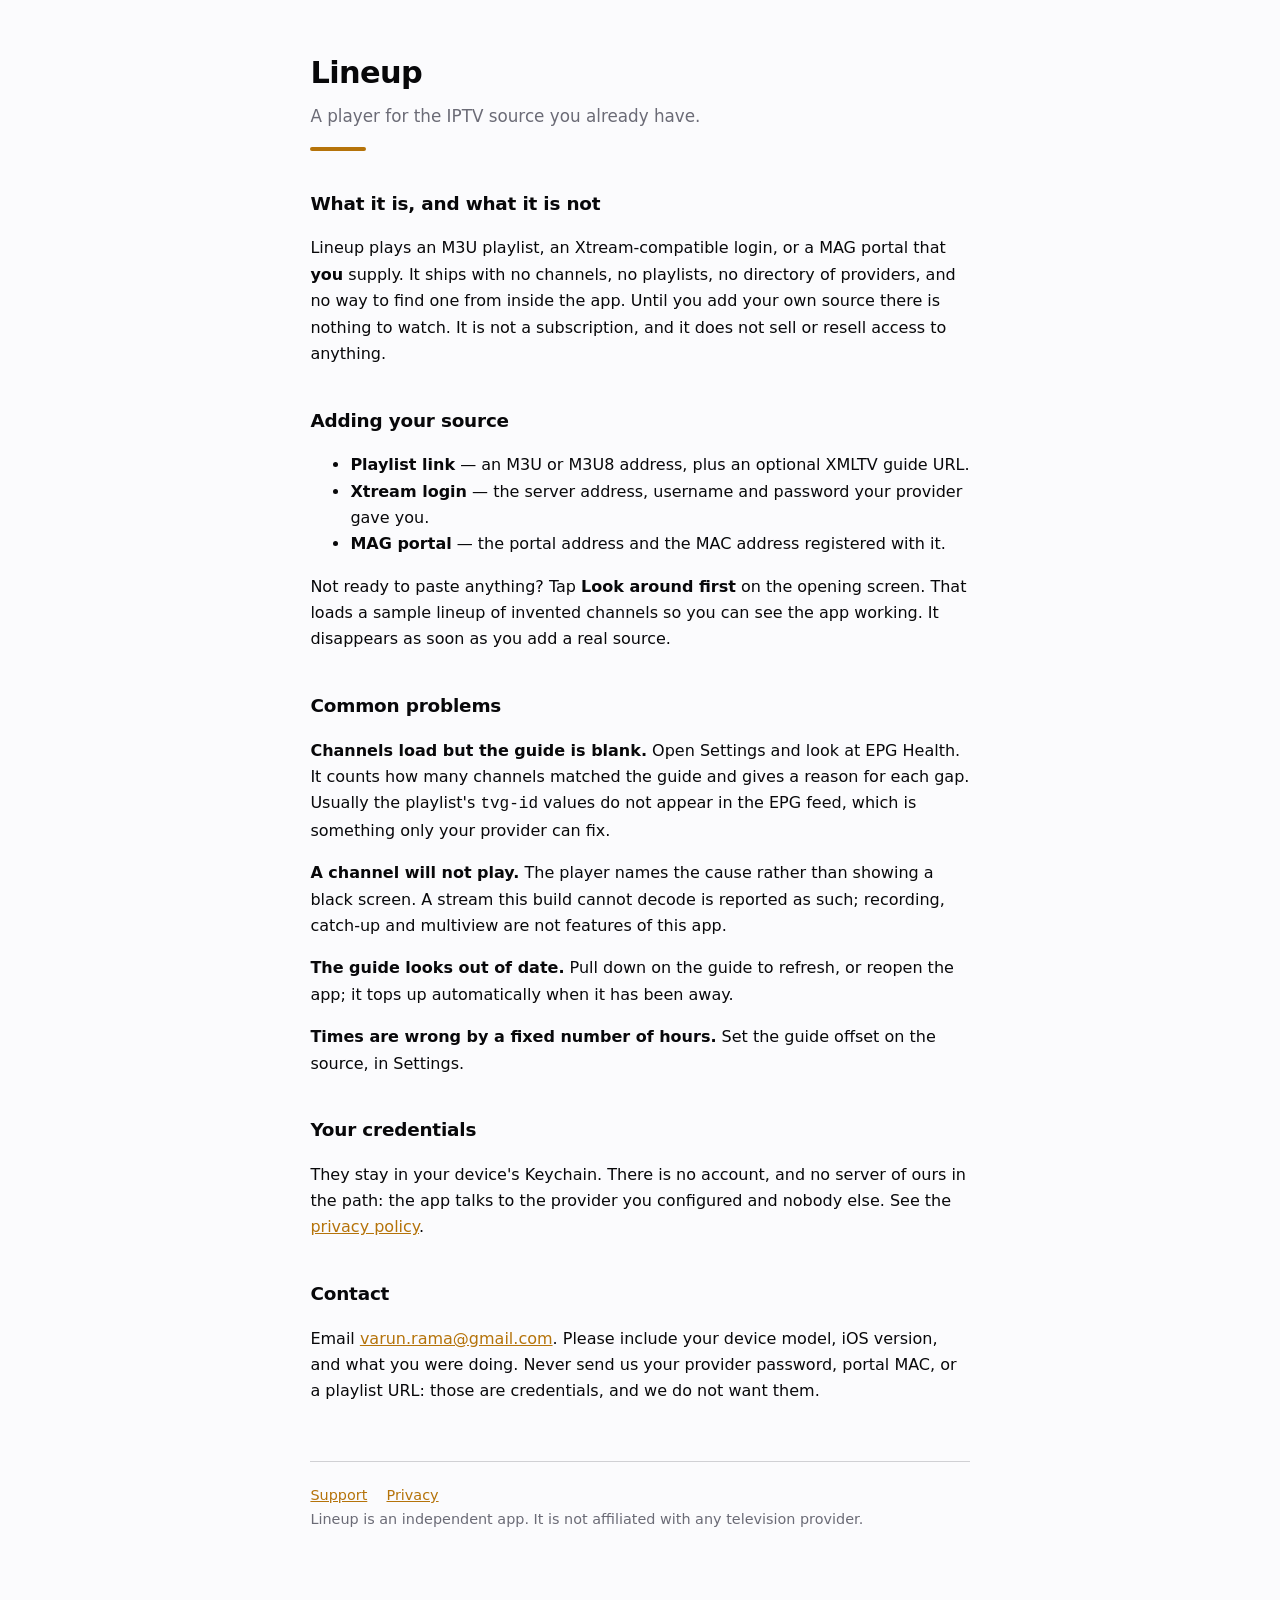
==== index.html @ 9bb2f61d "Support and privacy pages for Lineup" ====
<!doctype html><html lang="en"><meta charset="utf-8">
<meta name="viewport" content="width=device-width,initial-scale=1">
<title>Lineup — Support</title><link rel="stylesheet" href="style.css">
<main>
<h1>Lineup</h1>
<p class="lede">A player for the IPTV source you already have.</p>
<div class="rule"></div>

<h2>What it is, and what it is not</h2>
<p>Lineup plays an M3U playlist, an Xtream-compatible login, or a MAG portal that <strong>you</strong> supply. It ships with no channels, no playlists, no directory of providers, and no way to find one from inside the app. Until you add your own source there is nothing to watch. It is not a subscription, and it does not sell or resell access to anything.</p>

<h2>Adding your source</h2>
<ul>
<li><strong>Playlist link</strong> — an M3U or M3U8 address, plus an optional XMLTV guide URL.</li>
<li><strong>Xtream login</strong> — the server address, username and password your provider gave you.</li>
<li><strong>MAG portal</strong> — the portal address and the MAC address registered with it.</li>
</ul>
<p>Not ready to paste anything? Tap <strong>Look around first</strong> on the opening screen. That loads a sample lineup of invented channels so you can see the app working. It disappears as soon as you add a real source.</p>

<h2>Common problems</h2>
<p><strong>Channels load but the guide is blank.</strong> Open Settings and look at EPG Health. It counts how many channels matched the guide and gives a reason for each gap. Usually the playlist's <code>tvg-id</code> values do not appear in the EPG feed, which is something only your provider can fix.</p>
<p><strong>A channel will not play.</strong> The player names the cause rather than showing a black screen. A stream this build cannot decode is reported as such; recording, catch-up and multiview are not features of this app.</p>
<p><strong>The guide looks out of date.</strong> Pull down on the guide to refresh, or reopen the app; it tops up automatically when it has been away.</p>
<p><strong>Times are wrong by a fixed number of hours.</strong> Set the guide offset on the source, in Settings.</p>

<h2>Your credentials</h2>
<p>They stay in your device's Keychain. There is no account, and no server of ours in the path: the app talks to the provider you configured and nobody else. See the <a href="privacy.html">privacy policy</a>.</p>

<h2>Contact</h2>
<p>Email <a href="mailto:varun.rama@gmail.com">varun.rama@gmail.com</a>. Please include your device model, iOS version, and what you were doing. Never send us your provider password, portal MAC, or a playlist URL: those are credentials, and we do not want them.</p>

<footer>
<nav><a href="index.html">Support</a><a href="privacy.html">Privacy</a></nav>
Lineup is an independent app. It is not affiliated with any television provider.
</footer>
</main>
---- style.css ----
:root { color-scheme: light dark; --ink:#08080a; --paper:#fbfbfd; --dim:#6b6b76; --signal:#b5730a; }
@media (prefers-color-scheme: dark) { :root { --ink:#f4f4f7; --paper:#08080a; --dim:#9c9ca8; --signal:#ffb020; } }
* { box-sizing: border-box; }
body { margin:0; background:var(--paper); color:var(--ink); font:16px/1.65 -apple-system,BlinkMacSystemFont,"Segoe UI",system-ui,sans-serif; }
main { max-width: 44rem; margin: 0 auto; padding: 3rem 1.4rem 5rem; }
h1 { font-size: 1.9rem; letter-spacing:-0.02em; margin:0 0 .3rem; }
h2 { font-size: 1.15rem; margin: 2.4rem 0 .6rem; letter-spacing:-0.01em; }
.rule { width:56px; height:4px; background:var(--signal); border-radius:2px; margin:1rem 0 2rem; }
.lede { color:var(--dim); font-size:1.05rem; margin:0; }
p, li { color:var(--ink); }
a { color:var(--signal); }
footer { margin-top:3.5rem; padding-top:1.4rem; border-top:1px solid color-mix(in srgb, var(--dim) 30%, transparent); color:var(--dim); font-size:.9rem; }
nav a { margin-right:1.2rem; }
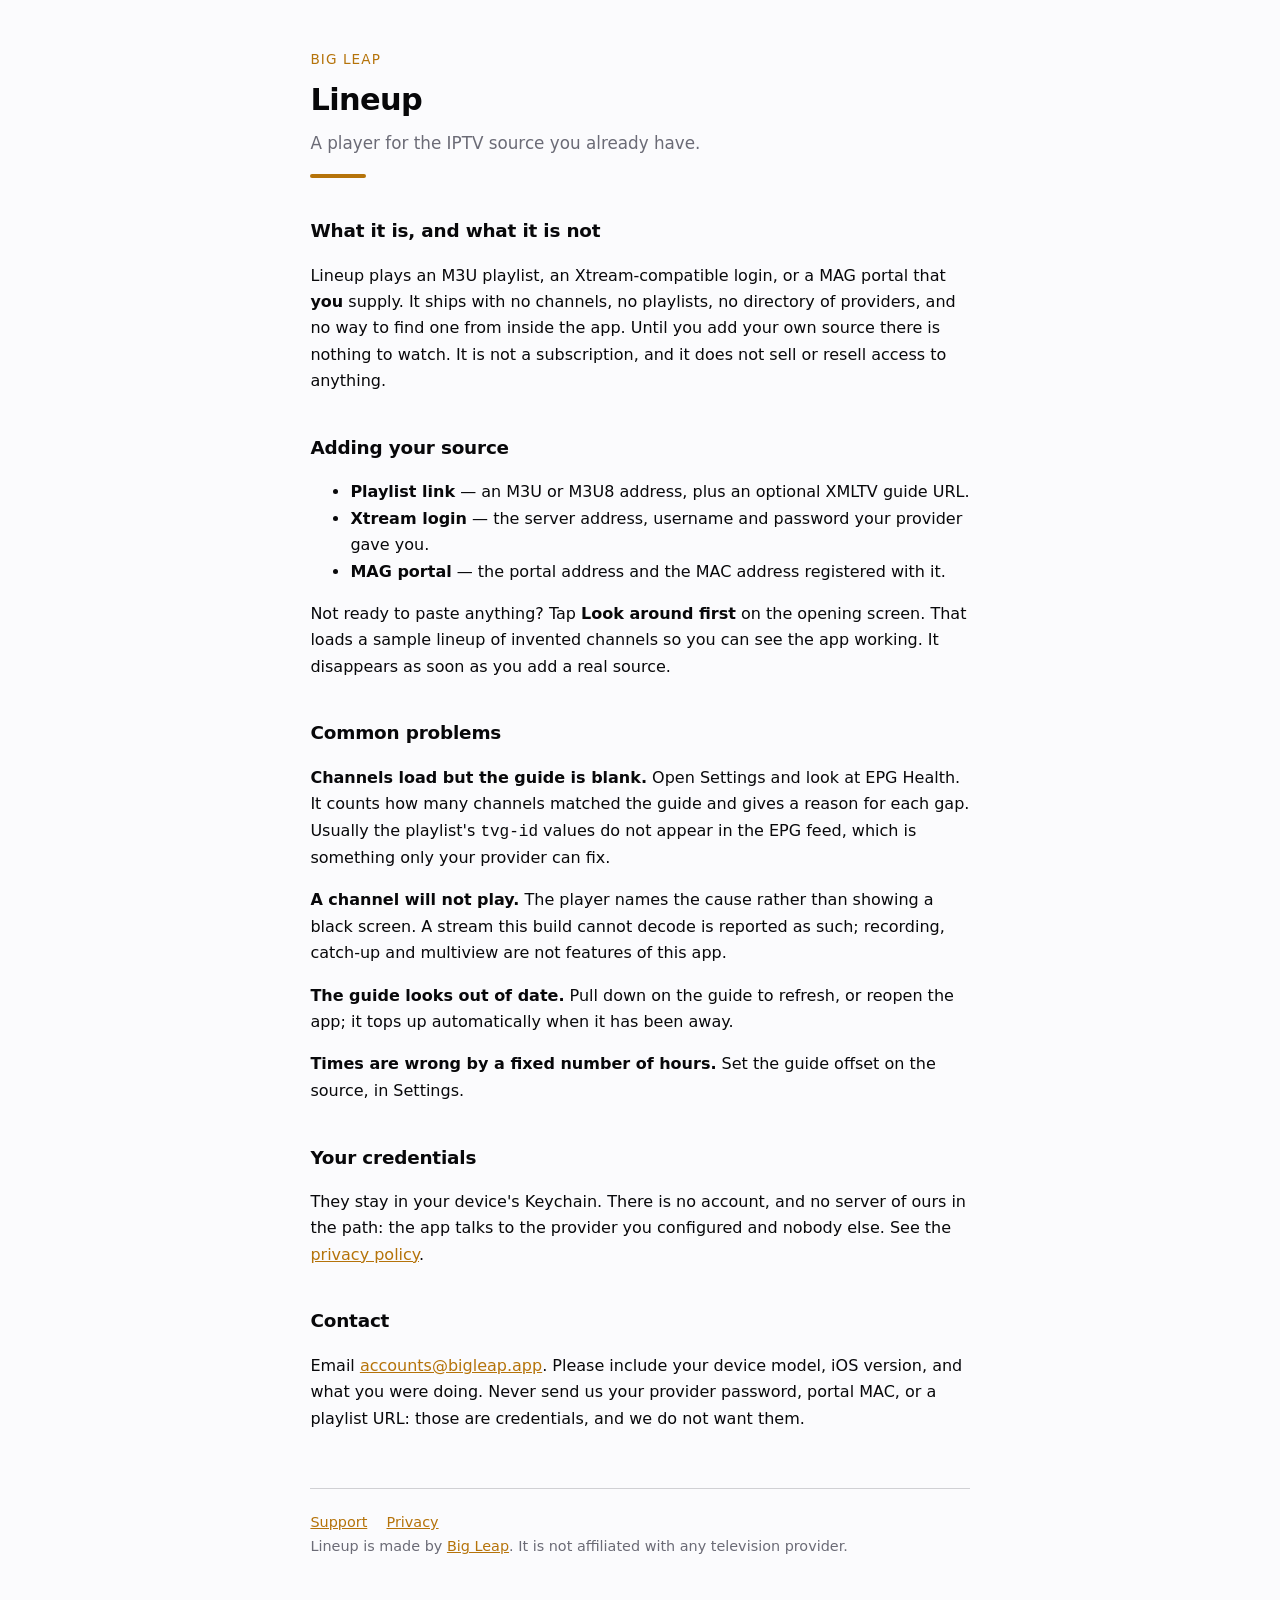
==== commit 001925d5: "Brand the Lineup support pages as Big Leap" ====
--- a/index.html
+++ b/index.html
@@ -1,7 +1,8 @@
 <!doctype html><html lang="en"><meta charset="utf-8">
 <meta name="viewport" content="width=device-width,initial-scale=1">
-<title>Lineup — Support</title><link rel="stylesheet" href="style.css">
+<title>Lineup — Support — Big Leap</title><link rel="stylesheet" href="style.css">
 <main>
+<p class="eyebrow"><a href="https://bigleap.app">Big Leap</a></p>
 <h1>Lineup</h1>
 <p class="lede">A player for the IPTV source you already have.</p>
 <div class="rule"></div>
@@ -27,10 +28,10 @@
 <p>They stay in your device's Keychain. There is no account, and no server of ours in the path: the app talks to the provider you configured and nobody else. See the <a href="privacy.html">privacy policy</a>.</p>
 
 <h2>Contact</h2>
-<p>Email <a href="mailto:varun.rama@gmail.com">varun.rama@gmail.com</a>. Please include your device model, iOS version, and what you were doing. Never send us your provider password, portal MAC, or a playlist URL: those are credentials, and we do not want them.</p>
+<p>Email <a href="mailto:accounts@bigleap.app">accounts@bigleap.app</a>. Please include your device model, iOS version, and what you were doing. Never send us your provider password, portal MAC, or a playlist URL: those are credentials, and we do not want them.</p>
 
 <footer>
 <nav><a href="index.html">Support</a><a href="privacy.html">Privacy</a></nav>
-Lineup is an independent app. It is not affiliated with any television provider.
+Lineup is made by <a href="https://bigleap.app">Big Leap</a>. It is not affiliated with any television provider.
 </footer>
 </main>
--- a/style.css
+++ b/style.css
@@ -11,3 +11,5 @@
 a { color:var(--signal); }
 footer { margin-top:3.5rem; padding-top:1.4rem; border-top:1px solid color-mix(in srgb, var(--dim) 30%, transparent); color:var(--dim); font-size:.9rem; }
 nav a { margin-right:1.2rem; }
+.eyebrow { margin:0 0 .3rem; font-size:.85rem; letter-spacing:.08em; text-transform:uppercase; }
+.eyebrow a { text-decoration:none; }
